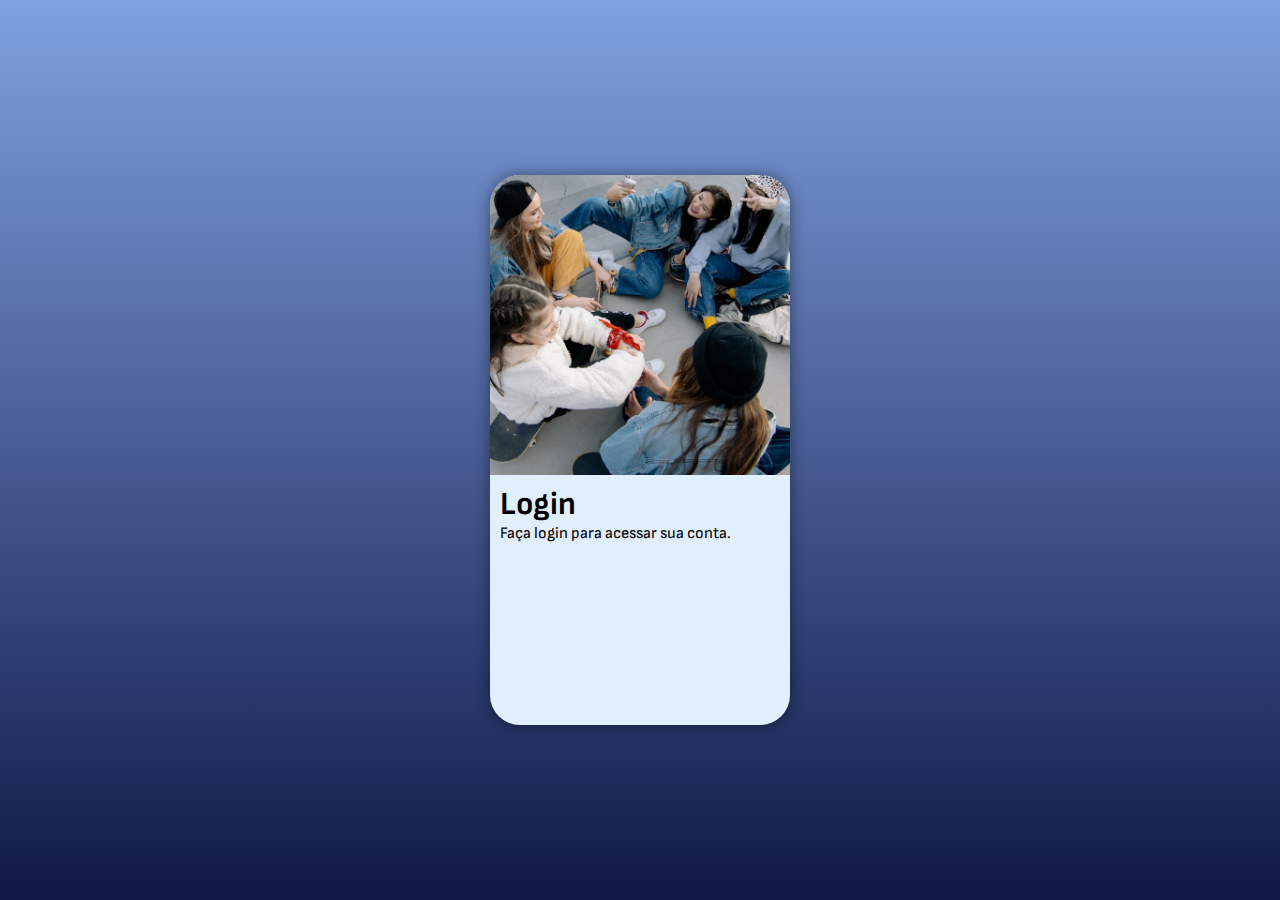
==== index.html @ df9568a8 "criação do corpo do site" ====
<!DOCTYPE html>
<html lang="pt-br">
<head>
    <meta charset="UTF-8">
    <meta http-equiv="X-UA-Compatible" content="IE=edge">
    <meta name="viewport" content="width=device-width, initial-scale=1.0">
    <title>Login</title>
    <link rel="stylesheet" href="estilos/mobile.css">
</head>
<body>
    <main>
        <section id="login">
            <div id="imagem">
            </div>
            <div id="form">
                <h1>Login</h1>
                <p>Faça login para acessar sua conta.</p>
                <form action="login.php" method="post">

                </form>
            </div>
        </section>
    </main>
</body>
</html>
---- estilos/mobile.css ----
@charset "UTF-8";

@import url('https://fonts.googleapis.com/css2?family=Sofia+Sans&display=swap');

* {
    font-family: 'Sofia Sans', sans-serif;
    margin: 0px;
    padding: 0px;
    box-sizing: border-box;
}

:root {
    --cor1: #e1eefb;
    --cor2: #7FA1E0;
    --cor3: #3A4694;
    --cor4: #101847;
}

body, html {
    background-image: linear-gradient(to top, var(--cor4), var(--cor2));
    width: 100vw;
    height: 100vh;
}

main {
    position: relative;
    height: 100vh;
    width: 100vw;
}

#login {
    background-color: var(--cor1);
    width: 300px;
    height: 550px;
    border-radius: 30px;
    position: absolute;
    left: 50%;
    top: 50%;
    transform: translate(-50%, -50%);
    overflow: hidden;
    box-shadow: 0px 0px 15px #00000074;
}

#imagem {
    background: var(--cor2) url(../imagens/login-4.jpg) center center no-repeat;
    background-size: cover;
    height: 300px;
    display: block;
}

#form {
    padding: 10px;
    display: block;
}
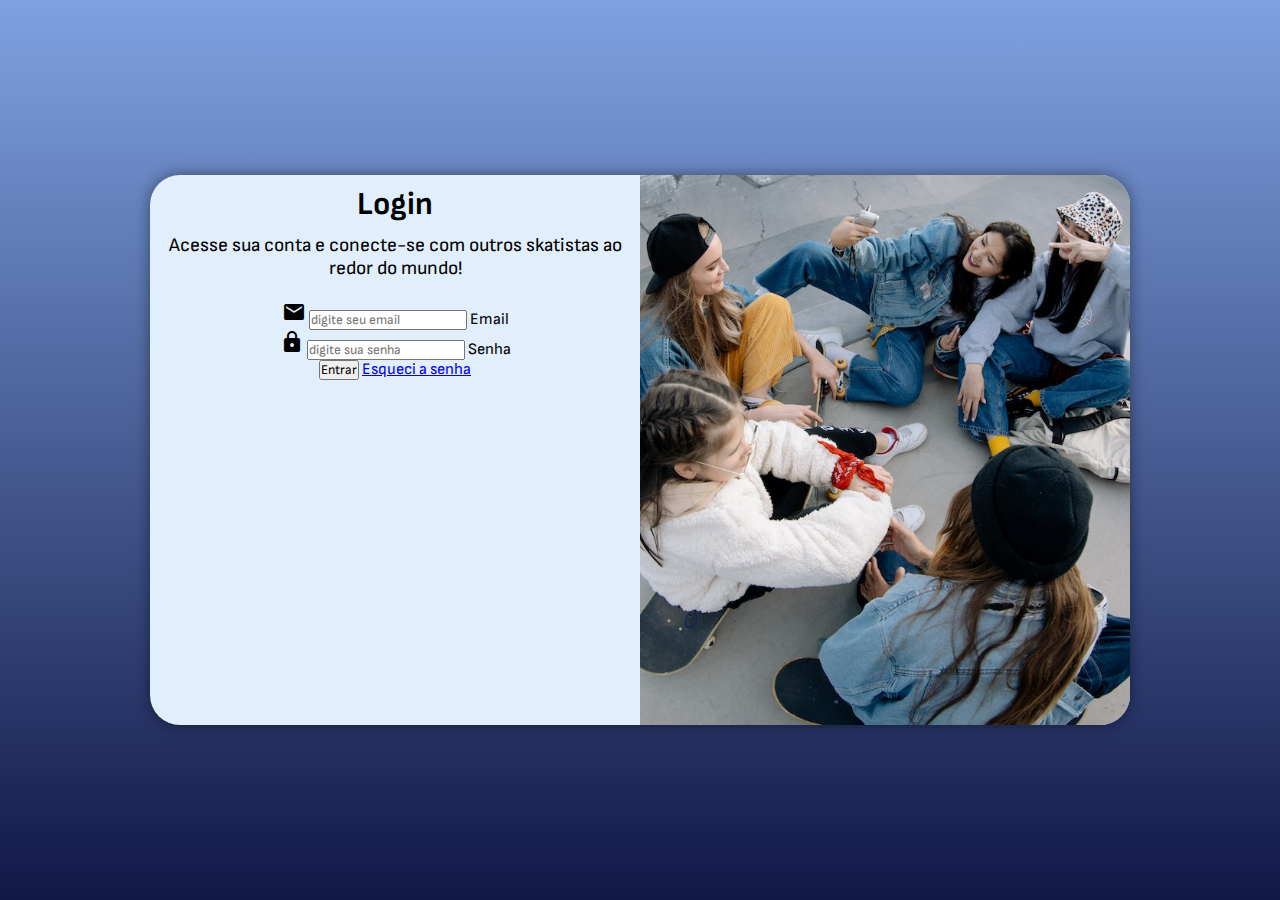
==== commit d4723373: "atualização do estilo" ====
--- a/index.html
+++ b/index.html
@@ -6,6 +6,8 @@
     <meta name="viewport" content="width=device-width, initial-scale=1.0">
     <title>Login</title>
     <link rel="stylesheet" href="estilos/mobile.css">
+    <link rel="stylesheet" href="estilos/style.css">
+    <link href="https://fonts.googleapis.com/icon?family=Material+Icons" rel="stylesheet">
 </head>
 <body>
     <main>
@@ -14,9 +16,22 @@
             </div>
             <div id="form">
                 <h1>Login</h1>
-                <p>Faça login para acessar sua conta.</p>
-                <form action="login.php" method="post">
+                <p>Acesse sua conta e conecte-se com outros skatistas ao redor do mundo!</p>
+                <form action="login.php" method="post" autocomplete="on">
+                    <div class="campo">
+                        <span class="material-icons">mail</span>
+                        <input type="email" name="email" id="iemail" placeholder="digite seu email" autocomplete="email" required maxlength="30">
+                        <label for="iemail">Email</label>
+                    </div>
+                    
+                    <div>
+                        <span class="material-icons">lock</span>
+                        <input type="password" name="senha" id="isenha" placeholder="digite sua senha" required>
+                        <label for="isenha">Senha</label>
+                    </div>
 
+                    <input type="submit" value="Entrar">
+                    <a href="esqueci.html">Esqueci a senha</a>
                 </form>
             </div>
         </section>
--- a/estilos/mobile.css
+++ b/estilos/mobile.css
@@ -17,7 +17,7 @@
 }
 
 body, html {
-    background-image: linear-gradient(to top, var(--cor4), var(--cor2));
+    background-image: linear-gradient(to top, var(--cor4), var(--cor3));
     width: 100vw;
     height: 100vh;
 }
@@ -39,6 +39,8 @@
     transform: translate(-50%, -50%);
     overflow: hidden;
     box-shadow: 0px 0px 15px #00000074;
+    transition: width .2s, height .2s;
+    transition-timing-function: ease;
 }
 
 #imagem {
@@ -49,6 +51,18 @@
 }
 
 #form {
+    text-align: center;
     padding: 10px;
     display: block;
+}
+
+#form > h1 {
+    text-align: center;
+    padding-bottom: 10px;
+}
+
+#form > p {
+    text-align: center;
+    font-size: 0.8em;
+    margin-bottom: 20px;
 }--- a/estilos/style.css
+++ b/estilos/style.css
@@ -0,0 +1,57 @@
+@charset "UTF-8";
+
+@media screen and (min-width: 768px) and (max-width: 992px) {
+    body, html {
+        background-image: linear-gradient(to top, var(--cor4), var(--cor2));
+    }
+    
+    #login {
+        width: 80vw;
+        height: 450px;
+    }
+
+    #imagem {
+        float: right;
+        width: 40%;
+        height: 100%;
+    }
+
+    #form {
+        float: left;
+        width: 60%;
+    }
+
+    #form > p {
+        font-size: 1em;
+    }
+}
+
+@media screen and (min-width: 992px) {
+    body, html {
+        background-image: linear-gradient(to top, var(--cor4), var(--cor2));
+    }
+
+    #login {
+        width: 980px;
+        height: 550px;
+    }
+
+    #imagem {
+        float: right;
+        width: 50%;
+        height: 100%;
+    }
+
+    #form {
+        float: left;
+        width: 50%;
+    }
+
+    #form > h1 {
+        font-size: 2em;
+    }
+
+    #form > p {
+        font-size: 1.2em;
+    }
+}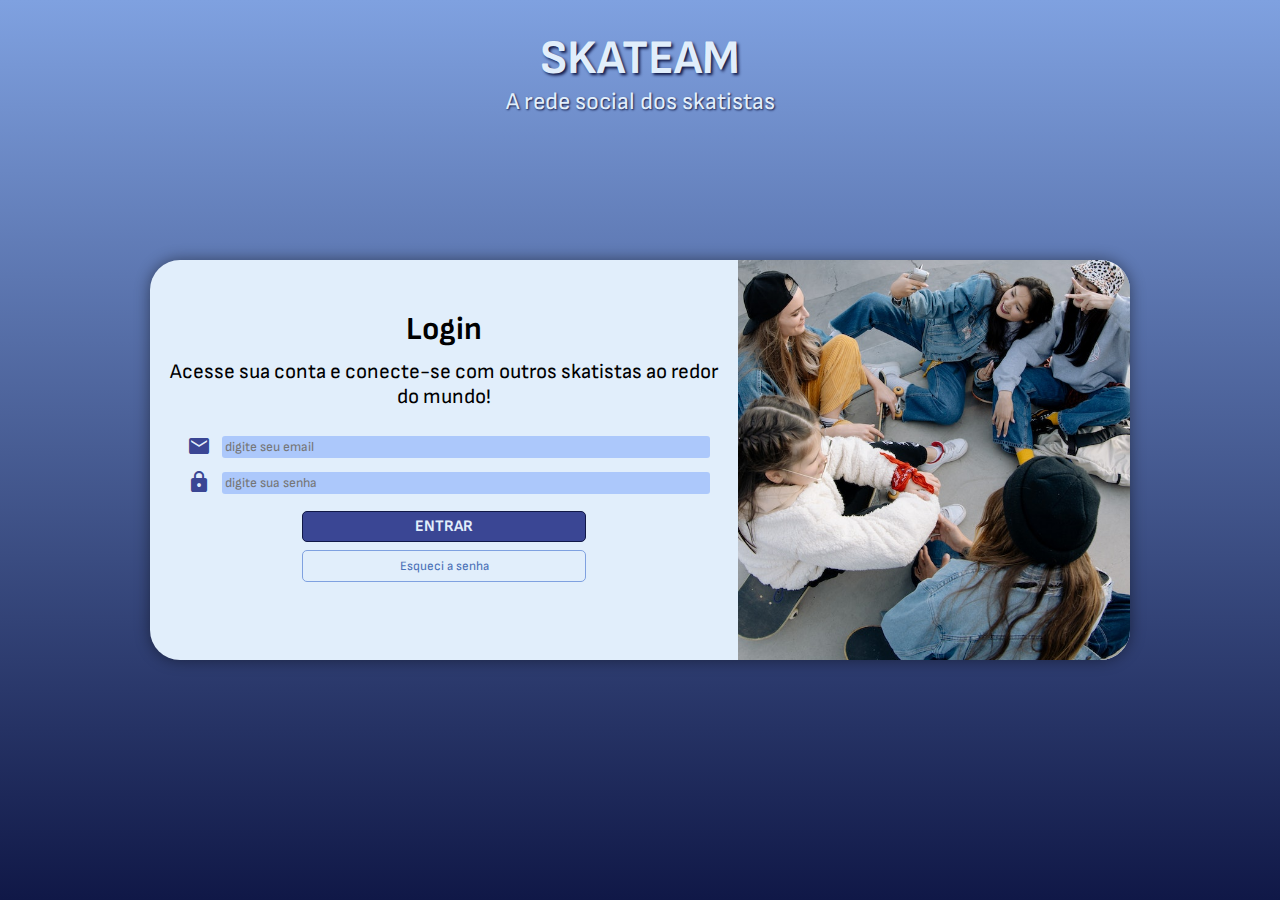
==== commit 0a7ee11d: "atualização do estilo" ====
--- a/index.html
+++ b/index.html
@@ -11,6 +11,8 @@
 </head>
 <body>
     <main>
+        <h1 class="titulo">SKATEAM</h1>
+        <p class="subtitulo">A rede social dos skatistas</p>
         <section id="login">
             <div id="imagem">
             </div>
@@ -24,14 +26,14 @@
                         <label for="iemail">Email</label>
                     </div>
                     
-                    <div>
+                    <div class="campo">
                         <span class="material-icons">lock</span>
                         <input type="password" name="senha" id="isenha" placeholder="digite sua senha" required>
                         <label for="isenha">Senha</label>
                     </div>
 
-                    <input type="submit" value="Entrar">
-                    <a href="esqueci.html">Esqueci a senha</a>
+                    <input type="submit" value="ENTRAR">
+                    <a href="esqueci.html" class="alterar">Esqueci a senha</a>
                 </form>
             </div>
         </section>
--- a/estilos/mobile.css
+++ b/estilos/mobile.css
@@ -14,12 +14,27 @@
     --cor2: #7FA1E0;
     --cor3: #3A4694;
     --cor4: #101847;
+    --cor5: #4970b7;
+    --cor6: #acc8fb;
 }
 
 body, html {
-    background-image: linear-gradient(to top, var(--cor4), var(--cor3));
+    background-color: var(--cor3);
     width: 100vw;
     height: 100vh;
+}
+
+.titulo {
+    padding-top: 10px;
+    text-align: center;
+    color: var(--cor1);
+    text-shadow: 2px 2px 3px var(--cor4);
+}
+
+.subtitulo {
+    color: var(--cor1);
+    text-shadow: 1px 1px 2px var(--cor4);
+    text-align: center;
 }
 
 main {
@@ -31,8 +46,9 @@
 #login {
     background-color: var(--cor1);
     width: 300px;
-    height: 550px;
+    height: 560px;
     border-radius: 30px;
+    margin-top: 10px;
     position: absolute;
     left: 50%;
     top: 50%;
@@ -65,4 +81,72 @@
     text-align: center;
     font-size: 0.8em;
     margin-bottom: 20px;
-}+}
+
+.campo {
+    display: block;
+}
+
+.campo label {
+    display: none;
+}
+
+.campo span {
+    color: var(--cor3);
+    width: 40px ;
+    padding: 5px;
+}
+
+.campo input {
+    width: calc(100% - 80px);
+    background-color: var(--cor6);
+    border: none;
+    padding: 3px;
+    border-radius: 3px;
+    transform: translateY(-7px);
+}
+
+.campo input:focus-within {
+    background-color: var(--cor1);
+}
+
+input[type=submit] {
+    display: block;
+    margin: auto;
+    margin-top: 10px;
+    margin-bottom: 8px;
+    width: 50%;
+    padding: 5px;
+    font-weight: bolder;
+    font-size: 0.8em;
+    background-color: var(--cor3);
+    color: var(--cor1);
+    border: 1px solid var(--cor4);
+    border-radius: 5px;
+    cursor: pointer;
+}
+
+input[type=submit]:hover {
+    background-color: var(--cor4);
+}
+
+.alterar {
+    display: block;
+    margin: auto;
+    width: 50%;
+    padding: 7px;
+    background-color: var(--cor1);
+    color: var(--cor5);
+    font-size: 0.8em;
+    text-decoration: none;
+    border: 1px solid var(--cor2);
+    border-radius: 5px;
+    cursor: pointer;
+
+}
+
+.alterar:hover {
+    background-color: var(--cor2);
+    color: var(--cor1);
+}
+
--- a/estilos/style.css
+++ b/estilos/style.css
@@ -5,9 +5,18 @@
         background-image: linear-gradient(to top, var(--cor4), var(--cor2));
     }
     
+    .titulo {
+        padding-top: 45px;
+        font-size: 3em;
+    }
+
+    .subtitulo {
+        font-size: 1.5em;
+    }
+
     #login {
         width: 80vw;
-        height: 450px;
+        height: 350px;
     }
 
     #imagem {
@@ -21,7 +30,16 @@
         width: 60%;
     }
 
-    #form > p {
+    #form h1 {
+        padding-top: 20px;
+        font-size: 1.8em;
+    }
+
+    #form p {
+        font-size: 1.2em;
+    }
+
+    input[type=submit] {
         font-size: 1em;
     }
 }
@@ -31,27 +49,41 @@
         background-image: linear-gradient(to top, var(--cor4), var(--cor2));
     }
 
+    .titulo {
+        padding-top: 30px;
+        font-size: 3em;
+    }
+
+    .subtitulo {
+        font-size: 1.5em;
+    }
+
     #login {
         width: 980px;
-        height: 550px;
+        height: 400px;
     }
 
     #imagem {
         float: right;
-        width: 50%;
+        width: 40%;
         height: 100%;
     }
 
     #form {
         float: left;
-        width: 50%;
+        width: 60%;
     }
 
-    #form > h1 {
+    #form h1 {
+        padding-top: 40px;
         font-size: 2em;
     }
 
-    #form > p {
-        font-size: 1.2em;
+    #form p {
+        font-size: 1.3em;
+    }
+
+    input[type=submit] {
+        font-size: 1em;
     }
 }